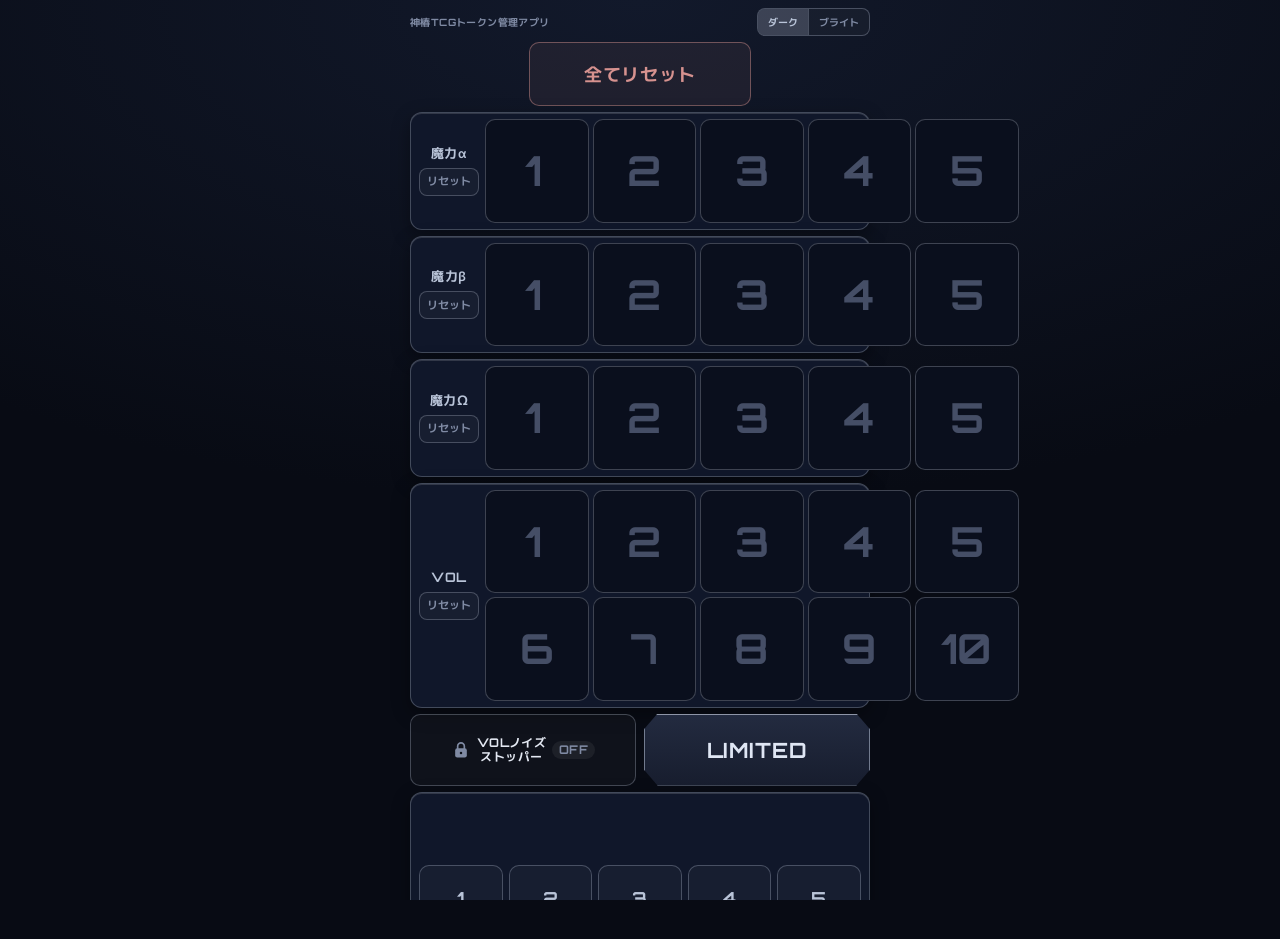
==== index.html @ 347e8700 "初回コミット: 神椿TCGトークン管理アプリ Co-Authored-By: Claude Sonnet 5.5 <noreply@anthropic.com>" ====
<!doctype html>
<html lang="ja">
<head>
<meta charset="utf-8">
<meta name="viewport" content="width=device-width, initial-scale=1, viewport-fit=cover, user-scalable=no">
<meta name="theme-color" content="#0b0c11">
<meta name="apple-mobile-web-app-capable" content="yes">
<meta name="mobile-web-app-capable" content="yes">
<meta name="apple-mobile-web-app-status-bar-style" content="black-translucent">
<meta name="apple-mobile-web-app-title" content="トークン管理">
<link rel="manifest" href="manifest.webmanifest">
<link rel="icon" href="icons/icon.svg" type="image/svg+xml">
<link rel="apple-touch-icon" href="icons/icon-192.png">
<link rel="stylesheet" href="style.css">
<script>
// 初回描画前に配色を適用(ちらつき防止)。保存が無ければダーク
try { document.documentElement.dataset.theme = localStorage.getItem("tcg-token-theme") === "bright" ? "bright" : "dark"; }
catch (e) { document.documentElement.dataset.theme = "dark"; }
</script>
<title>神椿TCG トークン管理</title>
</head>
<body>

<!-- トークン画像はここで一括定義(差し替え時はこの symbol を編集) -->
<svg width="0" height="0" style="position:absolute" aria-hidden="true">
  <defs>
    <!-- 彩度を抑えた色 + 左上からのやわらかい光で立体感を出す -->
    <radialGradient id="g-alpha" cx="35%" cy="30%" r="80%"><stop offset="0" stop-color="#e6a5b0"/><stop offset="1" stop-color="#bf7482"/></radialGradient>
    <radialGradient id="g-beta" cx="35%" cy="30%" r="80%"><stop offset="0" stop-color="#9ccbe4"/><stop offset="1" stop-color="#5f98b9"/></radialGradient>
    <radialGradient id="g-omega" cx="35%" cy="30%" r="80%"><stop offset="0" stop-color="#a38ddb"/><stop offset="1" stop-color="#6c54a8"/></radialGradient>
    <radialGradient id="g-vol" cx="35%" cy="30%" r="80%"><stop offset="0" stop-color="#ecc569"/><stop offset="1" stop-color="#b98d32"/></radialGradient>
    <!-- VOLノイズストッパーON中、未獲得のVOL位置に出す錠前 -->
    <symbol id="ic-lock" viewBox="0 0 24 24"><path d="M8 10.5V7.5a4 4 0 0 1 8 0v3" fill="none" stroke="currentColor" stroke-width="2" stroke-linecap="round"/><path fill="currentColor" fill-rule="evenodd" d="M7.5 10h9a2.5 2.5 0 0 1 2.5 2.5v6a2.5 2.5 0 0 1-2.5 2.5h-9A2.5 2.5 0 0 1 5 18.5v-6A2.5 2.5 0 0 1 7.5 10zM12 14a1.5 1.5 0 1 0 0 3a1.5 1.5 0 1 0 0-3z"/></symbol>
    <symbol id="tk-alpha" viewBox="0 0 100 100">
      <circle cx="50" cy="50" r="46" fill="url(#g-alpha)"/><circle cx="50" cy="50" r="45" fill="none" stroke="#fff" stroke-opacity=".22" stroke-width="1.5"/>
    </symbol>
    <symbol id="tk-beta" viewBox="0 0 100 100">
      <circle cx="50" cy="50" r="46" fill="url(#g-beta)"/><circle cx="50" cy="50" r="45" fill="none" stroke="#fff" stroke-opacity=".22" stroke-width="1.5"/>
    </symbol>
    <symbol id="tk-omega" viewBox="0 0 100 100">
      <circle cx="50" cy="50" r="46" fill="url(#g-omega)"/><circle cx="50" cy="50" r="45" fill="none" stroke="#fff" stroke-opacity=".22" stroke-width="1.5"/>
    </symbol>
    <symbol id="tk-vol" viewBox="0 0 100 100">
      <circle cx="50" cy="50" r="46" fill="url(#g-vol)"/><circle cx="50" cy="50" r="45" fill="none" stroke="#fff" stroke-opacity=".25" stroke-width="1.5"/>
    </symbol>
  </defs>
</svg>

<main id="app">
  <header class="head">
    <h1 class="title">神椿TCGトークン管理アプリ</h1>
    <div class="theme-switch" role="group" aria-label="配色">
      <button type="button" data-theme="dark" aria-pressed="true">ダーク</button>
      <button type="button" data-theme="bright" aria-pressed="false">ブライト</button>
    </div>
  </header>

  <div class="topbar">
    <div class="undo-count" id="undoCount" hidden>
      <svg viewBox="0 0 44 44" aria-hidden="true"><circle class="ring" cx="22" cy="22" r="19" pathLength="100"/></svg>
      <span id="undoNum"></span>
    </div>
    <button id="resetAll" class="btn reset-all" type="button">全てリセット</button>
    <button id="undo" class="btn undo" type="button" hidden>元に戻す</button>
  </div>

  <section id="tokens"></section>

  <div class="mid">
    <button id="noise" class="btn noise" type="button" aria-pressed="false">
      <svg class="noise-icon" viewBox="0 0 24 24" aria-hidden="true"><mask id="lock-hole"><rect width="24" height="24" fill="#fff"/><circle cx="12" cy="15.5" r="1.5" fill="#000"/></mask><path d="M8 10.5V7.5a4 4 0 0 1 8 0v3" fill="none" stroke="currentColor" stroke-width="2" stroke-linecap="round"/><rect x="5" y="10" width="14" height="11" rx="2.5" fill="currentColor" mask="url(#lock-hole)"/></svg>
      <span class="noise-text">VOLノイズ<br>ストッパー</span>
      <span class="noise-state">OFF</span>
    </button>
    <button id="limited" class="limited" type="button" aria-pressed="false">
      <span class="limited-text">LIMITED</span>
      <span class="limited-used">使用済</span>
    </button>
  </div>

  <section class="panel dice" id="dice">
    <div class="dice-top">
      <div class="dice-result" id="diceResult" aria-live="polite"></div>
      <div class="dice-total" id="diceTotal"></div>
    </div>
    <div class="dice-btns" id="diceBtns"></div>
  </section>
</main>

<script src="app.js"></script>
</body>
</html>
---- style.css ----
@font-face {
  font-family: "Orbitron";
  src: url("fonts/orbitron-700.woff2") format("woff2");
  font-weight: 700;
  font-display: swap;
}

/* 日本語・ギリシャ文字用。使用文字だけに絞った軽量版(文言を増やしたら作り直す) */
@font-face {
  font-family: "M PLUS 1p Subset";
  src: url("fonts/mplus1p-700-subset.woff2") format("woff2");
  font-weight: 700;
  font-display: swap;
}

:root {
  --font: "Orbitron", "M PLUS 1p Subset", system-ui, -apple-system, "Hiragino Sans", "Yu Gothic UI", sans-serif;
  color-scheme: dark;

  /* ダーク(既定): ミッドナイト × シルバー */
  --bg-top: #12192b;
  --bg-bottom: #080b14;
  --panel: #10172a;
  --panel-line: rgba(160, 190, 255, .10);
  --panel-edge: rgba(225, 232, 245, .24);
  --panel-hi: rgba(255, 255, 255, .14);
  --well: #0a0f1d;            /* トークンの受け皿 */
  --ghost: rgba(255, 255, 255, .03);
  --chip: rgba(255, 255, 255, .06);
  --used-bg: #151b2e;

  --gold: #b9c4d8;            /* 強調色(ダークではシルバー) */
  --gold-dim: rgba(185, 196, 216, .30);
  --text: #e4e9f3;
  --text-sub: #7f8aa3;
  --text-off: #454e66;

  --wine: #d6928f;
  --steel: #8fb0e6;
  --ember: #d0475a;           /* ストッパーON: クリムゾン */
  --ember-text: #fff1f3;
  /* LIMITED プレート: ガンメタル + 銀の縁 */
  --lim-a: #232b40;
  --lim-b: #171d2e;
  --lim-text: #dfe6f4;
  --lim-edge: rgba(185, 196, 216, .55);

  /* トークンの色(ダーク: 暗く沈めたガラス調) */
  --c-alpha: #e69ab3;
  --c-beta: #8ec4e4;
  --c-omega: #a99fe8;
  --c-vol: #e6c87a;
}

/* ブライト: アイボリー */
:root[data-theme="bright"] {
  --c-alpha: #e8aebb;
  --c-beta: #a3cae2;
  --c-omega: #a896d0;
  --c-vol: #eac45a;
  color-scheme: light;
  --bg-top: #f4efe6;
  --bg-bottom: #e4ddd0;
  --panel: #fbf8f2;
  --panel-line: rgba(60, 50, 30, .14);
  --panel-edge: rgba(60, 50, 30, .14);
  --panel-hi: rgba(255, 255, 255, .04);
  --well: #ece6da;
  --ghost: rgba(0, 0, 0, .03);
  --chip: rgba(0, 0, 0, .06);
  --used-bg: #ddd6c7;

  --gold: #8a6d2f;
  --gold-dim: rgba(138, 109, 47, .40);
  --text: #2a2620;
  --text-sub: #7a7264;
  --text-off: #b3aa98;

  --wine: #a64a45;
  --steel: #3f5f95;
  --ember: #a8453b;           /* ストッパーON: ブリックレッド */
  --ember-text: #fff1ee;
  /* LIMITED プレート: サンド(砂色)+ 金茶の縁 */
  --lim-a: #dccfb4;
  --lim-b: #cbbc9d;
  --lim-text: #4a3a1c;
  --lim-edge: rgba(138, 109, 47, .55);
}

* { box-sizing: border-box; -webkit-tap-highlight-color: transparent; }

html, body { margin: 0; height: 100%; height: 100dvh; overflow: hidden; overscroll-behavior: none; }
body {
  background: radial-gradient(120% 80% at 50% 0%, var(--bg-top), var(--bg-bottom) 70%);
  background-color: var(--bg-bottom);
  background-attachment: fixed;
  color: var(--text);
  font-family: var(--font);
  font-weight: 700;
  touch-action: manipulation;
  user-select: none;
  -webkit-user-select: none;
  padding: env(safe-area-inset-top) env(safe-area-inset-right) env(safe-area-inset-bottom) env(safe-area-inset-left);
}

/* 1画面に収める: 高さ(dvh)に応じてトークンの大きさを縮める */
#app {
  --tk: min(calc((100vw - 130px) / 5), 11.5dvh);
  max-width: 480px; margin: 0 auto; height: 100%; min-height: 0;
  padding: 8px 10px; display: flex; flex-direction: column; justify-content: space-between; gap: 6px;
}

.panel {
  --panel-line: var(--panel-edge);
  background: var(--panel); border: 1px solid var(--panel-line); border-radius: 12px; padding: 6px 8px;
  box-shadow: 0 6px 18px rgba(0, 0, 0, .35), inset 0 1px 0 var(--panel-hi);
}

button { font: inherit; color: inherit; cursor: pointer; }

/* ---- トークン枠(ラベル | トークン行) ---- */
#tokens { display: flex; flex-direction: column; gap: 6px; }
.group { display: flex; align-items: center; gap: 6px; }
.group-side { flex: none; width: 60px; display: flex; flex-direction: column; align-items: center; gap: 6px; }
.group-label { text-align: center; font-size: 13px; font-weight: 700; line-height: 1.2; color: var(--gold); letter-spacing: .04em; }
.group-body { flex: 1; min-width: 0; display: flex; flex-direction: column; gap: 4px; }
.row-tokens { display: grid; grid-template-columns: repeat(5, 1fr); gap: 4px; justify-items: center; }
.row-reset {
  width: 100%; min-height: 28px; padding: 0; border-radius: 8px; border: 1px solid var(--panel-line);
  background: var(--ghost); color: var(--text-sub); font-size: 11px; line-height: 1; white-space: nowrap;
  transition: background .12s, color .12s;
}
.row-reset:active { background: var(--chip); color: var(--text); }

.token {
  --tc: var(--c-alpha);
  display: flex; flex-direction: column; align-items: center; gap: 0;
  background: none; border: 0; padding: 0; width: 100%;
}
.token[data-kind="beta"] { --tc: var(--c-beta); }
.token[data-kind="omega"] { --tc: var(--c-omega); }
.token[data-kind="vol"] { --tc: var(--c-vol); }

/* 受け皿: ONのときだけトークン色の細い縁がうっすら光る */
.token .img {
  position: relative; display: block;
  width: var(--tk); height: var(--tk); max-width: 100%; border-radius: 10px; background: var(--well);
  border: 1px solid color-mix(in srgb, var(--tc) 55%, transparent);
  box-shadow: inset 0 0 12px color-mix(in srgb, var(--tc) 14%, transparent);
  padding: 3px; transition: border-color .15s, box-shadow .15s, transform .08s;
}
.token svg { width: 100%; height: 100%; display: block; transition: opacity .15s, filter .15s; }

/* 数字は円の中央に重ねる。円の色に対して読みやすい濃色 */
.token .num {
  position: absolute; inset: 0; display: flex; align-items: center; justify-content: center;
  font-size: calc(var(--tk) * .4); font-weight: 700; line-height: 1; color: #15171f;
}
.token[data-kind="omega"] .num { color: #f1ecff; }
/* Orbitron の「1」は字形が右に寄って見えるため、少し左へ寄せる */
.token[data-n="1"] .num { padding-right: calc(var(--tk) * .07); }

/* ダーク: 塗り円はSVGの代わりに、暗く沈めた色味+細い縁+明るい数字で描く */
:root:not([data-theme="bright"]) .token svg:not(.lock) { display: none; }
:root:not([data-theme="bright"]) .token .img::before {
  content: ""; position: absolute; inset: 3px; border-radius: 50%;
  background: radial-gradient(circle at 35% 30%, color-mix(in srgb, var(--tc) 46%, #0a0f1d), color-mix(in srgb, var(--tc) 28%, #0a0f1d));
  border: 1.5px solid color-mix(in srgb, var(--tc) 80%, transparent);
}
:root:not([data-theme="bright"]) .token .num { color: #f2f5fb; }
:root:not([data-theme="bright"]) .token.off .img::before { display: none; }
:root:not([data-theme="bright"]) .token.off .num { color: var(--text-off); }

/* ブライト: やわらかい縁なしの塗り円+焦げ茶の数字 */
:root[data-theme="bright"] .token svg:not(.lock) { display: none; }
:root[data-theme="bright"] .token .img::before {
  content: ""; position: absolute; inset: 3px; border-radius: 50%;
  background: radial-gradient(circle at 35% 30%, color-mix(in srgb, var(--tc) 70%, #fff), var(--tc));
}
:root[data-theme="bright"] .token .num { color: #3a2f1a; }
:root[data-theme="bright"] .token.off .img::before { display: none; }
:root[data-theme="bright"] .token.off .num { color: var(--text-off); }

.token.off .img { border-color: var(--panel-line); box-shadow: none; }
.token.off svg { opacity: .16; filter: grayscale(1); }
.token.off .num { color: var(--text-off); }
.token:active .img { transform: scale(.94); }

/* VOL ノイズストッパー中の見た目 */
.panel.vol.noise-on { border-color: color-mix(in srgb, var(--ember) 70%, transparent); box-shadow: 0 0 0 1px color-mix(in srgb, var(--ember) 35%, transparent), 0 6px 18px rgba(0, 0, 0, .35); }
.panel.vol.noise-on .token.off { cursor: not-allowed; }
.token .lock { display: none; }
.panel.vol.noise-on .token.off .lock {
  display: block; position: absolute; left: 50%; top: 50%; width: calc(var(--tk) * .42); height: calc(var(--tk) * .42);
  transform: translate(-50%, -50%); color: color-mix(in srgb, var(--ember) 75%, transparent); opacity: 1; filter: none;
}
.panel.vol.noise-on .token.off .num { visibility: hidden; }
.panel.vol.noise-on .token.off .img { border-style: dashed; border-color: color-mix(in srgb, var(--ember) 45%, transparent); }

/* ---- ヘッダー(配色切替 | タイトル) ---- */
.head { display: flex; align-items: center; justify-content: space-between; gap: 8px; min-height: 28px; }
.theme-switch { flex: none; display: flex; height: 28px; border: 1px solid var(--gold-dim); border-radius: 8px; overflow: hidden; background: var(--ghost); }
.theme-switch button { border: 0; background: none; padding: 0 10px; font-size: 10px; line-height: 1; color: var(--text-sub); white-space: nowrap; transition: background .15s, color .15s; }
.theme-switch button + button { border-left: 1px solid var(--gold-dim); }
.theme-switch button[aria-pressed="true"] { background: color-mix(in srgb, var(--gold) 22%, transparent); color: var(--gold); }
.title { margin: 0; font-size: 10px; font-weight: 700; color: var(--text-sub); letter-spacing: .04em; text-align: left; white-space: nowrap; }

/* ---- 最上段(カウントダウン | 全てリセット | 元に戻す) ---- */
.topbar { --bar-h: clamp(48px, 7.5dvh, 64px); display: grid; grid-template-columns: 1fr 2fr 1fr; align-items: center; gap: 8px; }
[hidden] { display: none !important; }

.btn {
  min-height: 44px; border-radius: 10px; border: 1px solid var(--gold-dim); background: var(--ghost);
  color: var(--gold); padding: 4px 10px; font-weight: 700; letter-spacing: .03em;
  transition: background .1s, border-color .1s;
}
/* 押下は色の変化のみ。scaleで縮めると文字の行位置が端数ピクセルで丸め直されてずれて見える */
.btn:active { background: color-mix(in srgb, var(--gold) 16%, transparent); border-color: var(--gold); }

.btn.reset-all {
  grid-column: 2; height: var(--bar-h); font-size: 18px;
  background: color-mix(in srgb, var(--wine) 8%, transparent);
  border-color: color-mix(in srgb, var(--wine) 45%, transparent); color: var(--wine);
}
.btn.reset-all:active { background: color-mix(in srgb, var(--wine) 20%, transparent); }

.undo-count {
  grid-column: 1; justify-self: center; position: relative; width: var(--bar-h); height: var(--bar-h);
  display: grid; place-items: center; font-size: 24px; color: var(--gold); font-variant-numeric: tabular-nums;
}
.undo-count svg { position: absolute; inset: 0; width: 100%; height: 100%; transform: rotate(-90deg); }
.undo-count .ring { fill: none; stroke: var(--gold); stroke-width: 2.5; stroke-dasharray: 100; stroke-dashoffset: 0; }
/* 残り時間に合わせて円弧が12時の位置から時計回りに短くなる */
.undo-count.run .ring { animation: undo-ring var(--undo-ms, 5000ms) linear forwards; }
@keyframes undo-ring { from { stroke-dashoffset: 0; } to { stroke-dashoffset: 100; } }

.btn.undo {
  grid-column: 3; height: var(--bar-h); padding: 4px 2px; font-size: 15px; color: var(--steel);
  background: color-mix(in srgb, var(--steel) 8%, transparent);
  border-color: color-mix(in srgb, var(--steel) 45%, transparent);
}
.btn.undo:active { background: color-mix(in srgb, var(--steel) 20%, transparent); }

/* ---- 中段(ノイズストッパー | LIMITED) ---- */
.mid { display: grid; grid-template-columns: 1fr 1fr; gap: 8px; align-items: stretch; }

.noise { display: flex; align-items: center; justify-content: center; gap: 6px; font-size: 12px; line-height: 14px; color: var(--text); }
.noise-icon { width: 20px; height: 20px; flex: none; color: var(--text-sub); }
.noise[aria-pressed="true"] .noise-icon { color: var(--ember); }
.noise-state {
  flex: none; width: 3.6em; text-align: center; padding: 2px 0; border-radius: 999px; font-size: 12px; /* ON/OFFで幅が変わらないよう固定 */
  background: var(--chip); color: var(--text-sub);
}
.noise[aria-pressed="true"] { background: color-mix(in srgb, var(--ember) 12%, transparent); border-color: var(--ember); }
.noise[aria-pressed="true"] .noise-state { background: var(--ember); color: var(--ember-text); }

.limited {
  position: relative; width: 100%; height: 100%; min-height: clamp(44px, 8dvh, 72px); border: 0;
  background: linear-gradient(180deg, var(--lim-a), var(--lim-b));
  box-shadow: inset 0 1px 0 rgba(255, 255, 255, .18), inset 0 0 0 1px var(--lim-edge);
  clip-path: polygon(6% 0, 94% 0, 100% 22%, 100% 78%, 94% 100%, 6% 100%, 0 78%, 0 22%);
  color: var(--lim-text); font-weight: 700; font-size: 21px; letter-spacing: .04em;
  display: flex; align-items: center; justify-content: center; transition: filter .15s, background .15s;
}
.limited-used { display: none; position: absolute; bottom: 3px; right: 14%; font-size: 11px; font-weight: 700; letter-spacing: 0; }
.limited[aria-pressed="true"] { background: var(--used-bg); box-shadow: inset 0 0 0 1px var(--panel-line); color: var(--text-off); }
.limited[aria-pressed="true"] .limited-used { display: block; }
.limited[aria-pressed="true"] .limited-text { text-decoration: line-through; }

/* ---- ダイス ---- */
.dice-top { display: flex; align-items: center; justify-content: space-between; gap: 8px; min-height: clamp(46px, 7dvh, 60px); margin-bottom: 6px; }
.dice-result { display: flex; gap: 6px; }
.die {
  width: 42px; height: 42px; display: flex; align-items: center; justify-content: center;
  border: 1.5px solid var(--gold); border-radius: 10px; font-size: 24px; font-weight: 700; color: var(--text);
  background: var(--well); box-shadow: inset 0 0 10px color-mix(in srgb, var(--gold) 14%, transparent);
}
.die.rolling { border-color: var(--text-off); color: var(--text-sub); box-shadow: none; }
.die.pop { animation: pop .22s ease-out; }
@keyframes pop { 0% { transform: scale(1.25); } 100% { transform: scale(1); } }
.dice-total { padding-right: 12px; font-size: 13px; color: var(--text-sub); white-space: nowrap; }
.dice-btns { display: grid; grid-template-columns: repeat(5, 1fr); gap: 6px; }
.dice-btns .btn { font-size: 18px; padding: 4px 0; min-height: clamp(46px, 7.5dvh, 70px); }

@media (prefers-reduced-motion: reduce) {
  .die.pop { animation: none; }
}
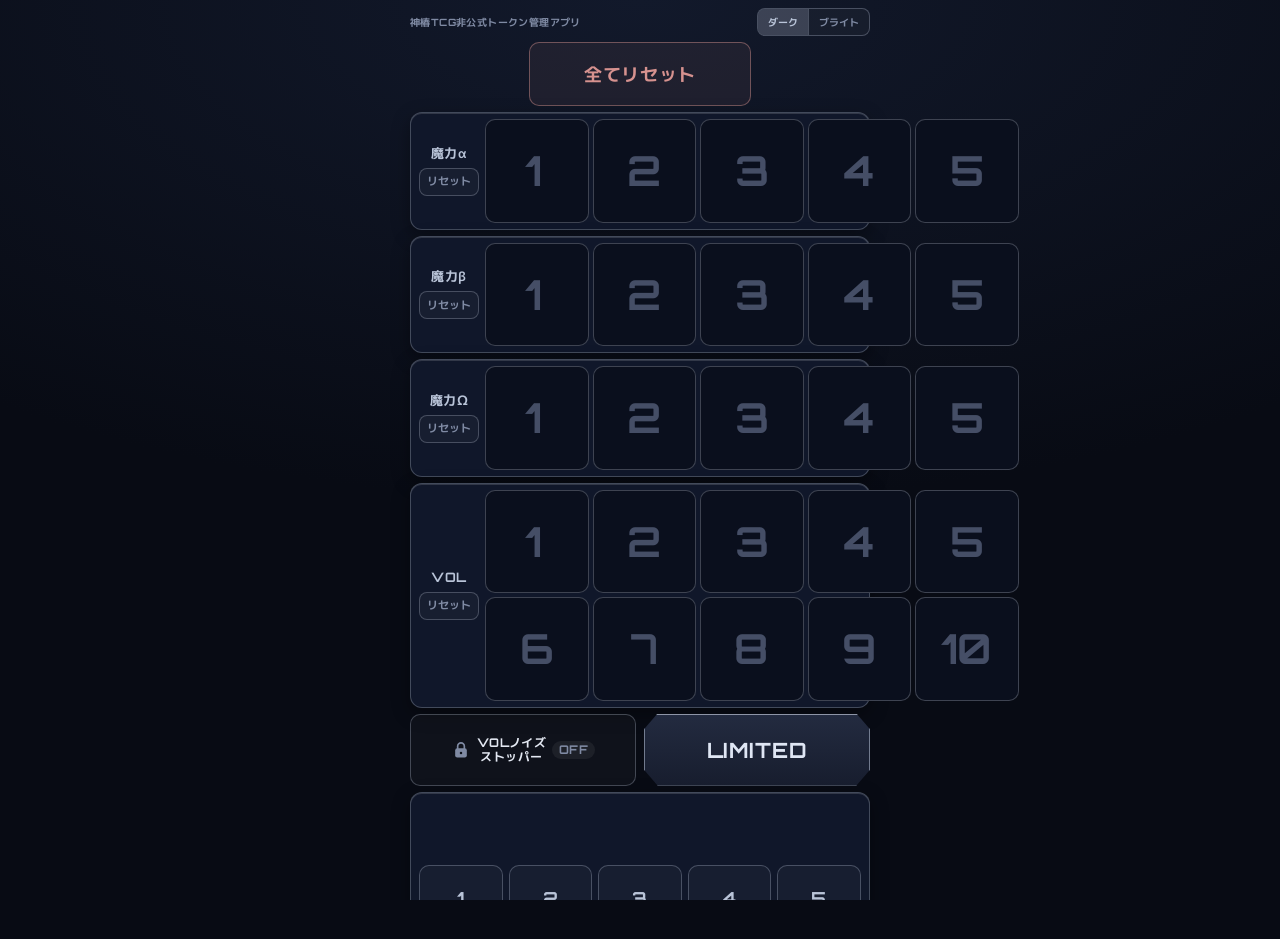
==== commit b718f807: "名称を非公式表記に変更、README・ライセンス表記を追加 Co-Authored-By: Claude Sonnet 5.5 <noreply@anthropic.com>" ====
--- a/index.html
+++ b/index.html
@@ -17,7 +17,7 @@
 try { document.documentElement.dataset.theme = localStorage.getItem("tcg-token-theme") === "bright" ? "bright" : "dark"; }
 catch (e) { document.documentElement.dataset.theme = "dark"; }
 </script>
-<title>神椿TCG トークン管理</title>
+<title>神椿TCG非公式トークン管理</title>
 </head>
 <body>
 
@@ -48,7 +48,7 @@
 
 <main id="app">
   <header class="head">
-    <h1 class="title">神椿TCGトークン管理アプリ</h1>
+    <h1 class="title">神椿TCG非公式トークン管理アプリ</h1>
     <div class="theme-switch" role="group" aria-label="配色">
       <button type="button" data-theme="dark" aria-pressed="true">ダーク</button>
       <button type="button" data-theme="bright" aria-pressed="false">ブライト</button>
